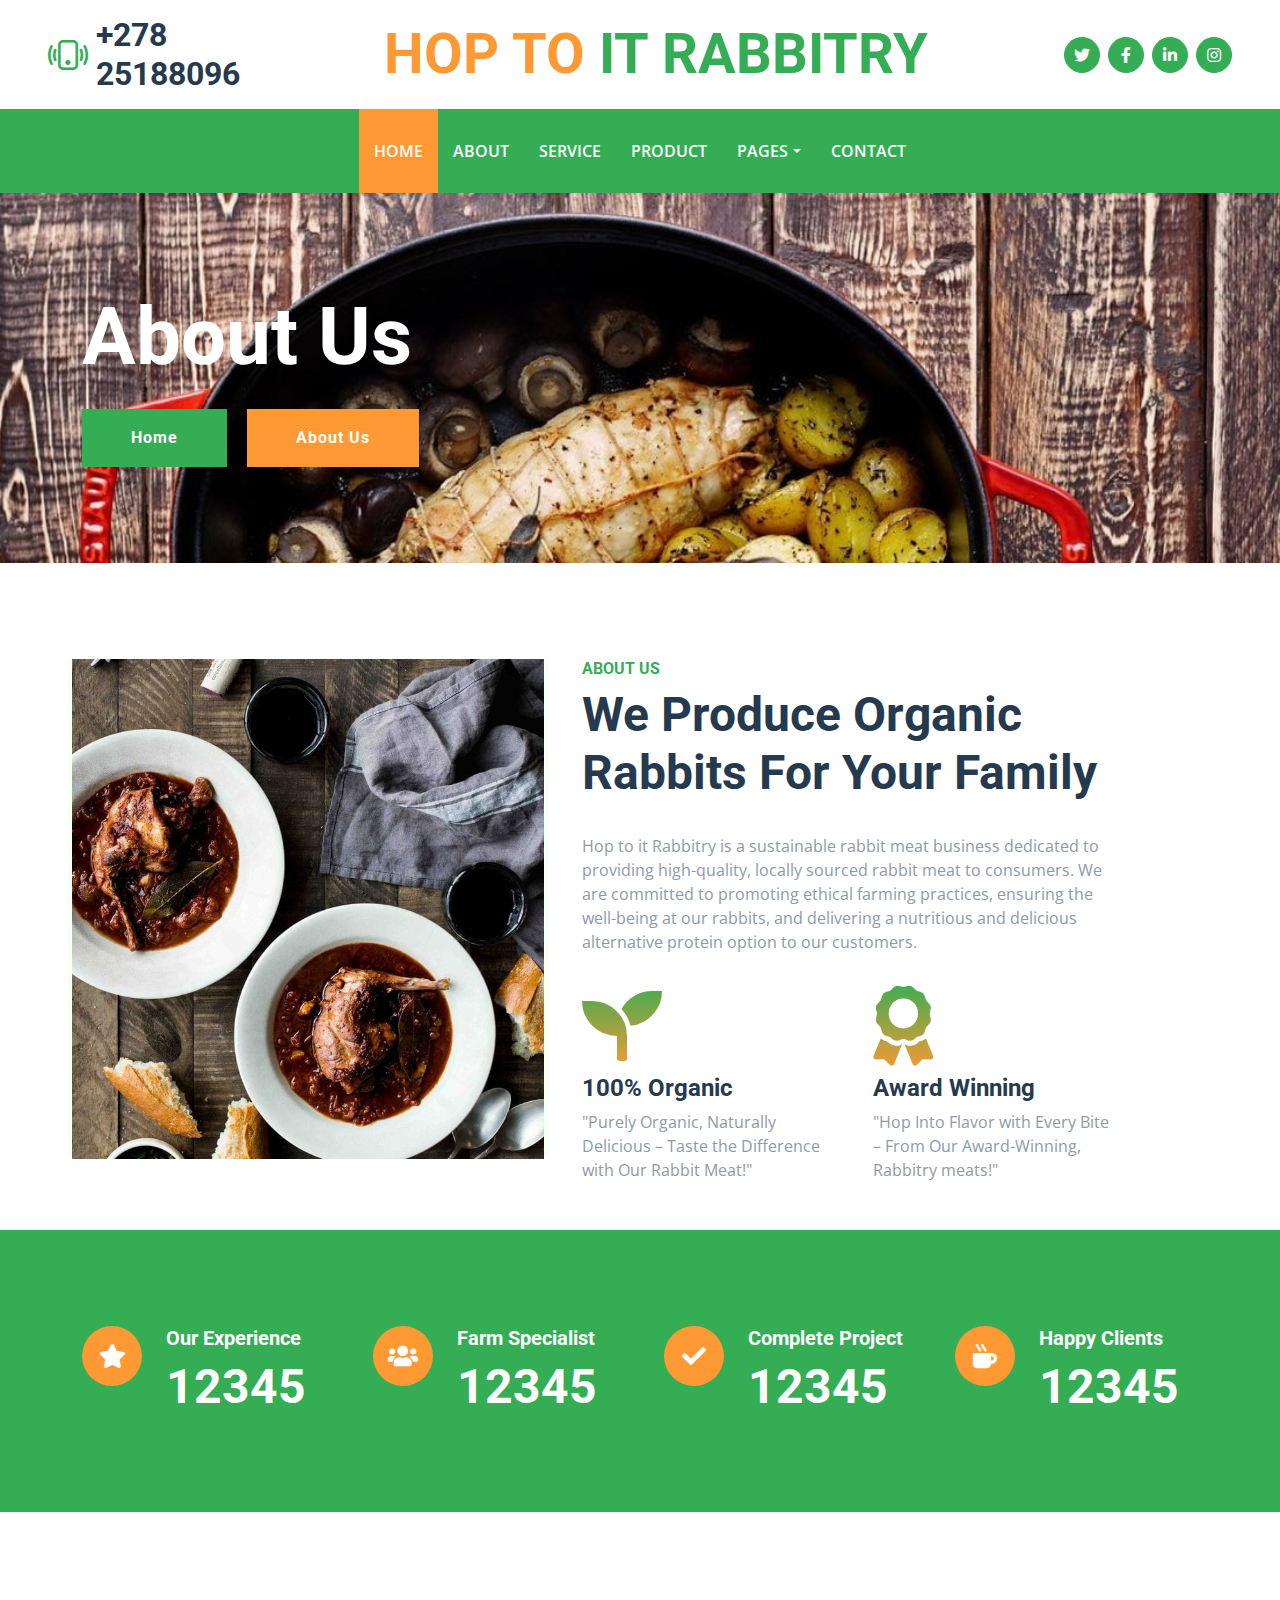
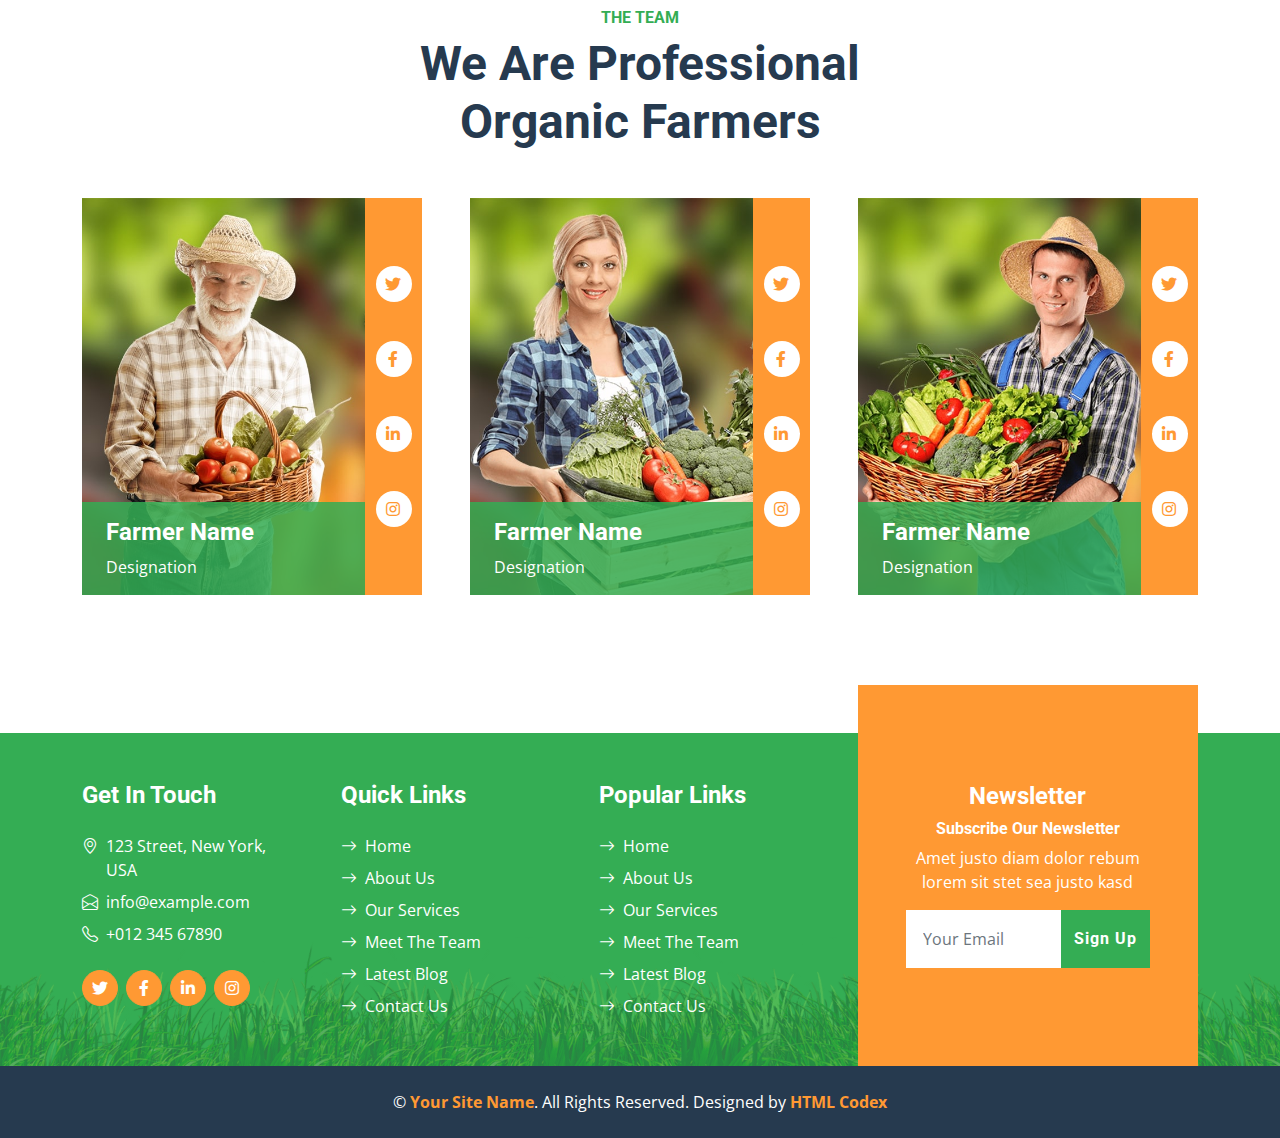
==== organic-farm-website-template/about.html @ c3741dbc "Initialized HopToItRabbitry project" ====
<!DOCTYPE html>
<html lang="en">

<head>
    <meta charset="utf-8">
    <title>FarmFresh - Organic Farm Website Template</title>
    <meta content="width=device-width, initial-scale=1.0" name="viewport">
    <meta content="Free HTML Templates" name="keywords">
    <meta content="Free HTML Templates" name="description">

    <!-- Favicon -->
    <link href="img/favicon.ico" rel="icon">

    <!-- Google Web Fonts -->
    <link rel="preconnect" href="https://fonts.gstatic.com">
    <link href="https://fonts.googleapis.com/css2?family=Open+Sans:wght@400;600&family=Roboto:wght@500;700&display=swap" rel="stylesheet">

    <!-- Icon Font Stylesheet -->
    <link href="https://cdnjs.cloudflare.com/ajax/libs/font-awesome/5.15.0/css/all.min.css" rel="stylesheet">
    <link href="https://cdn.jsdelivr.net/npm/bootstrap-icons@1.4.1/font/bootstrap-icons.css" rel="stylesheet">

    <!-- Libraries Stylesheet -->
    <link href="lib/owlcarousel/assets/owl.carousel.min.css" rel="stylesheet">

    <!-- Customized Bootstrap Stylesheet -->
    <link href="css/bootstrap.min.css" rel="stylesheet">

    <!-- Template Stylesheet -->
    <link href="css/style.css" rel="stylesheet">
</head>

<body>
    <!-- Topbar Start -->
    <div class="container-fluid px-5 d-none d-lg-block">
        <div class="row gx-5 py-3 align-items-center">
            <div class="col-lg-3">
                <div class="d-flex align-items-center justify-content-start">
                    <i class="bi bi-phone-vibrate fs-1 text-primary me-2"></i>
                    <h2 class="mb-0">+278 25188096</h2>
                </div>
            </div>
            <div class="col-lg-6">
                <div class="d-flex align-items-center justify-content-center">
                    <a href="index.html" class="navbar-brand ms-lg-5">
                        <h1 class="m-0 display-4 text-primary"><span class="text-secondary">HOP TO</span> IT RABBITRY</h1>
                    </a>
                </div>
            </div>
            <div class="col-lg-3">
                <div class="d-flex align-items-center justify-content-end">
                    <a class="btn btn-primary btn-square rounded-circle me-2" href="#"><i class="fab fa-twitter"></i></a>
                    <a class="btn btn-primary btn-square rounded-circle me-2" href="#"><i class="fab fa-facebook-f"></i></a>
                    <a class="btn btn-primary btn-square rounded-circle me-2" href="#"><i class="fab fa-linkedin-in"></i></a>
                    <a class="btn btn-primary btn-square rounded-circle" href="#"><i class="fab fa-instagram"></i></a>
                </div>
            </div>
        </div>
    </div>
    <!-- Topbar End -->


    <!-- Navbar Start -->
    <nav class="navbar navbar-expand-lg bg-primary navbar-dark shadow-sm py-3 py-lg-0 px-3 px-lg-5">
        <a href="index.html" class="navbar-brand d-flex d-lg-none">
            <h1 class="m-0 display-4 text-secondary"><span class="text-white">HOP TO</span> IT RABBITRY</h1>
        </a>
        <button class="navbar-toggler" type="button" data-bs-toggle="collapse" data-bs-target="#navbarCollapse">
            <span class="navbar-toggler-icon"></span>
        </button>
        <div class="collapse navbar-collapse" id="navbarCollapse">
            <div class="navbar-nav mx-auto py-0">
                <a href="index.html" class="nav-item nav-link active">Home</a>
                <a href="about.html" class="nav-item nav-link">About</a>
                <a href="service.html" class="nav-item nav-link">Service</a>
                <a href="product.html" class="nav-item nav-link">Product</a>
                <div class="nav-item dropdown">
                    <a href="#" class="nav-link dropdown-toggle" data-bs-toggle="dropdown">Pages</a>
                    <div class="dropdown-menu m-0">
                        <a href="blog.html" class="dropdown-item">Blog Grid</a>
                        <a href="detail.html" class="dropdown-item">Blog Detail</a>
                        <a href="feature.html" class="dropdown-item">Features</a>
                        <a href="team.html" class="dropdown-item">The Team</a>
                        <a href="testimonial.html" class="dropdown-item">Testimonial</a>
                    </div>
                </div>
                <a href="contact.html" class="nav-item nav-link">Contact</a>
            </div>
        </div>
    </nav>
    <!-- Navbar End -->


    <!-- Hero Start -->
    <div class="container-fluid bg-primary py-5 bg-hero mb-5">
        <div class="container py-5">
            <div class="row justify-content-start">
                <div class="col-lg-8 text-center text-lg-start">
                    <h1 class="display-1 text-white mb-md-4">About Us</h1>
                    <a href="" class="btn btn-primary py-md-3 px-md-5 me-3">Home</a>
                    <a href="" class="btn btn-secondary py-md-3 px-md-5">About Us</a>
                </div>
            </div>
        </div>
    </div>
    <!-- Hero End -->


    <!-- About Start -->
    <div class="container-fluid about pt-5">
        <div class="container">
            <div class="row gx-5">
                <div class="col-lg-6 mb-5 mb-lg-0 bordered-container">
                    <div class="d-flex h-80 border border-4 border-light border-bottom-0 pt-4">
                        <img class="img-fluid mt-auto mx-auto h-80" src="img/Banner1.jpg">
                    </div>
                </div>
                <div class="col-lg-6 pb-5">
                    <div class="mb-3 pb-2">
                        <h6 class="text-primary text-uppercase">About Us</h6>
                        <h1 class="display-5">We Produce Organic Rabbits For Your Family</h1>
                    </div>
                    <p class="mb-4">Hop to it Rabbitry is a sustainable rabbit meat business dedicated to providing high-quality, locally 
                        sourced rabbit meat to consumers. We are committed to promoting ethical farming practices, 
                        ensuring the well-being at our rabbits, and delivering a nutritious and delicious alternative protein 
                        option to our customers.
                        </p>
                    <div class="row gx-5 gy-4">
                        <div class="col-sm-6">
                            <i class="fa fa-seedling display-1 text-secondary"></i>
                            <h4>100% Organic</h4>
                            <p class="mb-0">"Purely Organic, Naturally Delicious – Taste the Difference with Our Rabbit Meat!"</p>
                        </div>
                        <div class="col-sm-6">
                            <i class="fa fa-award display-1 text-secondary"></i>
                            <h4>Award Winning</h4>
                            <p class="mb-0">"Hop Into Flavor with Every Bite – From Our Award-Winning, Rabbitry meats!"</p>
                        </div>
                    </div>
                </div>
            </div>
        </div>
    </div>
    <!-- About End -->


    <!-- Facts Start -->
    <div class="container-fluid bg-primary facts py-5 mb-5">
        <div class="container py-5">
            <div class="row gx-5 gy-4">
                <div class="col-lg-3 col-md-6">
                    <div class="d-flex">
                        <div class="bg-secondary rounded-circle d-flex align-items-center justify-content-center mb-3" style="width: 60px; height: 60px;">
                            <i class="fa fa-star fs-4 text-white"></i>
                        </div>
                        <div class="ps-4">
                            <h5 class="text-white">Our Experience</h5>
                            <h1 class="display-5 text-white mb-0" data-toggle="counter-up">12345</h1>
                        </div>
                    </div>
                </div>
                <div class="col-lg-3 col-md-6">
                    <div class="d-flex">
                        <div class="bg-secondary rounded-circle d-flex align-items-center justify-content-center mb-3" style="width: 60px; height: 60px;">
                            <i class="fa fa-users fs-4 text-white"></i>
                        </div>
                        <div class="ps-4">
                            <h5 class="text-white">Farm Specialist</h5>
                            <h1 class="display-5 text-white mb-0" data-toggle="counter-up">12345</h1>
                        </div>
                    </div>
                </div>
                <div class="col-lg-3 col-md-6">
                    <div class="d-flex">
                        <div class="bg-secondary rounded-circle d-flex align-items-center justify-content-center mb-3" style="width: 60px; height: 60px;">
                            <i class="fa fa-check fs-4 text-white"></i>
                        </div>
                        <div class="ps-4">
                            <h5 class="text-white">Complete Project</h5>
                            <h1 class="display-5 text-white mb-0" data-toggle="counter-up">12345</h1>
                        </div>
                    </div>
                </div>
                <div class="col-lg-3 col-md-6">
                    <div class="d-flex">
                        <div class="bg-secondary rounded-circle d-flex align-items-center justify-content-center mb-3" style="width: 60px; height: 60px;">
                            <i class="fa fa-mug-hot fs-4 text-white"></i>
                        </div>
                        <div class="ps-4">
                            <h5 class="text-white">Happy Clients</h5>
                            <h1 class="display-5 text-white mb-0" data-toggle="counter-up">12345</h1>
                        </div>
                    </div>
                </div>
            </div>
        </div>
    </div>
    <!-- Facts End -->


    <!-- Team Start -->
    <div class="container-fluid py-5">
        <div class="container">
            <div class="mx-auto text-center mb-5" style="max-width: 500px;">
                <h6 class="text-primary text-uppercase">The Team</h6>
                <h1 class="display-5">We Are Professional Organic Farmers</h1>
            </div>
            <div class="row g-5">
                <div class="col-lg-4 col-md-6">
                    <div class="row g-0">
                        <div class="col-10">
                            <div class="position-relative">
                                <img class="img-fluid w-100" src="img/team-1.jpg" alt="">
                                <div class="position-absolute start-0 bottom-0 w-100 py-3 px-4" style="background: rgba(52, 173, 84, .85);">
                                    <h4 class="text-white">Farmer Name</h4>
                                    <span class="text-white">Designation</span>
                                </div>
                            </div>
                        </div>
                        <div class="col-2">
                            <div class="h-100 d-flex flex-column align-items-center justify-content-around bg-secondary py-5">
                                <a class="btn btn-square rounded-circle bg-white" href="#"><i class="fab fa-twitter text-secondary"></i></a>
                                <a class="btn btn-square rounded-circle bg-white" href="#"><i class="fab fa-facebook-f text-secondary"></i></a>
                                <a class="btn btn-square rounded-circle bg-white" href="#"><i class="fab fa-linkedin-in text-secondary"></i></a>
                                <a class="btn btn-square rounded-circle bg-white" href="#"><i class="fab fa-instagram text-secondary"></i></a>
                            </div>
                        </div>
                    </div>
                </div>
                <div class="col-lg-4 col-md-6">
                    <div class="row g-0">
                        <div class="col-10">
                            <div class="position-relative">
                                <img class="img-fluid w-100" src="img/team-2.jpg" alt="">
                                <div class="position-absolute start-0 bottom-0 w-100 py-3 px-4" style="background: rgba(52, 173, 84, .85);">
                                    <h4 class="text-white">Farmer Name</h4>
                                    <span class="text-white">Designation</span>
                                </div>
                            </div>
                        </div>
                        <div class="col-2">
                            <div class="h-100 d-flex flex-column align-items-center justify-content-around bg-secondary py-5">
                                <a class="btn btn-square rounded-circle bg-white" href="#"><i class="fab fa-twitter text-secondary"></i></a>
                                <a class="btn btn-square rounded-circle bg-white" href="#"><i class="fab fa-facebook-f text-secondary"></i></a>
                                <a class="btn btn-square rounded-circle bg-white" href="#"><i class="fab fa-linkedin-in text-secondary"></i></a>
                                <a class="btn btn-square rounded-circle bg-white" href="#"><i class="fab fa-instagram text-secondary"></i></a>
                            </div>
                        </div>
                    </div>
                </div>
                <div class="col-lg-4 col-md-6">
                    <div class="row g-0">
                        <div class="col-10">
                            <div class="position-relative">
                                <img class="img-fluid w-100" src="img/team-3.jpg" alt="">
                                <div class="position-absolute start-0 bottom-0 w-100 py-3 px-4" style="background: rgba(52, 173, 84, .85);">
                                    <h4 class="text-white">Farmer Name</h4>
                                    <span class="text-white">Designation</span>
                                </div>
                            </div>
                        </div>
                        <div class="col-2">
                            <div class="h-100 d-flex flex-column align-items-center justify-content-around bg-secondary py-5">
                                <a class="btn btn-square rounded-circle bg-white" href="#"><i class="fab fa-twitter text-secondary"></i></a>
                                <a class="btn btn-square rounded-circle bg-white" href="#"><i class="fab fa-facebook-f text-secondary"></i></a>
                                <a class="btn btn-square rounded-circle bg-white" href="#"><i class="fab fa-linkedin-in text-secondary"></i></a>
                                <a class="btn btn-square rounded-circle bg-white" href="#"><i class="fab fa-instagram text-secondary"></i></a>
                            </div>
                        </div>
                    </div>
                </div>
            </div>
        </div>
    </div>
    <!-- Team End -->
    

    <!-- Footer Start -->
    <div class="container-fluid bg-footer bg-primary text-white mt-5">
        <div class="container">
            <div class="row gx-5">
                <div class="col-lg-8 col-md-6">
                    <div class="row gx-5">
                        <div class="col-lg-4 col-md-12 pt-5 mb-5">
                            <h4 class="text-white mb-4">Get In Touch</h4>
                            <div class="d-flex mb-2">
                                <i class="bi bi-geo-alt text-white me-2"></i>
                                <p class="text-white mb-0">123 Street, New York, USA</p>
                            </div>
                            <div class="d-flex mb-2">
                                <i class="bi bi-envelope-open text-white me-2"></i>
                                <p class="text-white mb-0">info@example.com</p>
                            </div>
                            <div class="d-flex mb-2">
                                <i class="bi bi-telephone text-white me-2"></i>
                                <p class="text-white mb-0">+012 345 67890</p>
                            </div>
                            <div class="d-flex mt-4">
                                <a class="btn btn-secondary btn-square rounded-circle me-2" href="#"><i class="fab fa-twitter"></i></a>
                                <a class="btn btn-secondary btn-square rounded-circle me-2" href="#"><i class="fab fa-facebook-f"></i></a>
                                <a class="btn btn-secondary btn-square rounded-circle me-2" href="#"><i class="fab fa-linkedin-in"></i></a>
                                <a class="btn btn-secondary btn-square rounded-circle" href="#"><i class="fab fa-instagram"></i></a>
                            </div>
                        </div>
                        <div class="col-lg-4 col-md-12 pt-0 pt-lg-5 mb-5">
                            <h4 class="text-white mb-4">Quick Links</h4>
                            <div class="d-flex flex-column justify-content-start">
                                <a class="text-white mb-2" href="#"><i class="bi bi-arrow-right text-white me-2"></i>Home</a>
                                <a class="text-white mb-2" href="#"><i class="bi bi-arrow-right text-white me-2"></i>About Us</a>
                                <a class="text-white mb-2" href="#"><i class="bi bi-arrow-right text-white me-2"></i>Our Services</a>
                                <a class="text-white mb-2" href="#"><i class="bi bi-arrow-right text-white me-2"></i>Meet The Team</a>
                                <a class="text-white mb-2" href="#"><i class="bi bi-arrow-right text-white me-2"></i>Latest Blog</a>
                                <a class="text-white" href="#"><i class="bi bi-arrow-right text-white me-2"></i>Contact Us</a>
                            </div>
                        </div>
                        <div class="col-lg-4 col-md-12 pt-0 pt-lg-5 mb-5">
                            <h4 class="text-white mb-4">Popular Links</h4>
                            <div class="d-flex flex-column justify-content-start">
                                <a class="text-white mb-2" href="#"><i class="bi bi-arrow-right text-white me-2"></i>Home</a>
                                <a class="text-white mb-2" href="#"><i class="bi bi-arrow-right text-white me-2"></i>About Us</a>
                                <a class="text-white mb-2" href="#"><i class="bi bi-arrow-right text-white me-2"></i>Our Services</a>
                                <a class="text-white mb-2" href="#"><i class="bi bi-arrow-right text-white me-2"></i>Meet The Team</a>
                                <a class="text-white mb-2" href="#"><i class="bi bi-arrow-right text-white me-2"></i>Latest Blog</a>
                                <a class="text-white" href="#"><i class="bi bi-arrow-right text-white me-2"></i>Contact Us</a>
                            </div>
                        </div>
                    </div>
                </div>
                <div class="col-lg-4 col-md-6 mt-lg-n5">
                    <div class="d-flex flex-column align-items-center justify-content-center text-center h-100 bg-secondary p-5">
                        <h4 class="text-white">Newsletter</h4>
                        <h6 class="text-white">Subscribe Our Newsletter</h6>
                        <p>Amet justo diam dolor rebum lorem sit stet sea justo kasd</p>
                        <form action="">
                            <div class="input-group">
                                <input type="text" class="form-control border-white p-3" placeholder="Your Email">
                                <button class="btn btn-primary">Sign Up</button>
                            </div>
                        </form>
                    </div>
                </div>
            </div>
        </div>
    </div>
    <div class="container-fluid bg-dark text-white py-4">
        <div class="container text-center">
            <p class="mb-0">&copy; <a class="text-secondary fw-bold" href="#">Your Site Name</a>. All Rights Reserved. Designed by <a class="text-secondary fw-bold" href="https://htmlcodex.com">HTML Codex</a></p>
        </div>
    </div>
    <!-- Footer End -->


    <!-- Back to Top -->
    <a href="#" class="btn btn-secondary py-3 fs-4 back-to-top"><i class="bi bi-arrow-up"></i></a>


    <!-- JavaScript Libraries -->
    <script src="https://code.jquery.com/jquery-3.4.1.min.js"></script>
    <script src="https://cdn.jsdelivr.net/npm/bootstrap@5.0.0/dist/js/bootstrap.bundle.min.js"></script>
    <script src="lib/easing/easing.min.js"></script>
    <script src="lib/waypoints/waypoints.min.js"></script>
    <script src="lib/counterup/counterup.min.js"></script>
    <script src="lib/owlcarousel/owl.carousel.min.js"></script>

    <!-- Template Javascript -->
    <script src="js/main.js"></script>
</body>

</html>
---- organic-farm-website-template/css/style.css ----
/********** Template CSS **********/
:root {
    --primary: #34AD54;
    --secondary: #FF9933;
    --light: #F6FFF2;
    --dark: #263A4F;
}

.btn {
    font-family: 'Roboto', sans-serif;
    letter-spacing: 1px;
    font-weight: 700;
    transition: .5s;
}

.btn-primary,
.btn-secondary {
    color: #FFFFFF;
}

.btn-square {
    width: 36px;
    height: 36px;
}

.btn-sm-square {
    width: 28px;
    height: 28px;
}

.btn-lg-square {
    width: 46px;
    height: 46px;
}

.btn-square,
.btn-sm-square,
.btn-lg-square {
    padding-left: 0;
    padding-right: 0;
    text-align: center;
}

.back-to-top {
    position: fixed;
    display: none;
    right: 30px;
    bottom: 0;
    border-radius: 0;
    z-index: 99;
}

.navbar-dark .navbar-nav .nav-link {
    padding: 30px 15px;
    font-size: 16px;
    font-weight: 600;
    color: #FFFFFF;
    text-transform: uppercase;
    transition: .5s;
}

.sticky-top.navbar-dark .navbar-nav .nav-link {
    padding: 20px 15px;
}

.navbar-dark .navbar-nav .nav-link:hover,
.navbar-dark .navbar-nav .nav-link.active {
    background: var(--secondary);
}

@media (max-width: 991.98px) {
    .navbar-dark .navbar-nav .nav-link  {
        padding: 10px;
    }
}

/* Carousel */

.carousel-item img {
    width: 100%;
    height: auto;
  }

@media (max-width: 576px) {
    .carousel-caption h4 {
        font-size: 18px;
        font-weight: 500 !important;
    }

    .carousel-caption h1 {
        font-size: 30px;
        font-weight: 600 !important;
    }
}

.carousel-control-prev,
.carousel-control-next {
    width: 10%;
}

.carousel-control-prev-icon,
.carousel-control-next-icon {
    width: 3rem;
    height: 3rem;
}

.bg-hero {
    background: url(../img/RabbitPlatter7.jpg) top right no-repeat;
    background-size: cover;
}

@media (min-width: 991.98px) {
    .banner {
        position: relative;
        margin-top: -90px;
        z-index: 1;
    }
}

.bg-vegetable {
    background: linear-gradient(rgba(52, 173, 84, .2), rgba(52, 173, 84, .2)), url(../img/vegetable.png) bottom right no-repeat;
    background-size: contain;
}

.bg-fruit {
    background: linear-gradient(rgba(255, 153, 51, .2), rgba(255, 153, 51, .2)), url(../img/fruit.png) bottom right no-repeat;
    background-size: contain;
}

.service-item {
    box-shadow: 0 0 45px #EDEDED;
    transition: .5s;
}

.about i,
.service-item i {
    background-image: linear-gradient(var(--primary), var(--secondary));
    -webkit-background-clip: text;
    -webkit-text-fill-color: transparent;
    transition: .5s;
}

.service-item:hover {
    color: var(--light);
    background: var(--primary) !important;
}

.service-item:hover i {
    background-image: linear-gradient(var(--light), var(--secondary));
}

.service-item:hover h4 {
    transition: .5s;
}

.service-item:hover h4 {
    color: var(--light);
}

.product-item {
    padding: 0 30px 30px 30px;
}

.product-item .btn-action {
    position: absolute;
    width: 100%;
    bottom: -40px;
    left: 0;
    opacity: 0;
    transition: .5s;
}

.product-item:hover .btn-action {
    bottom: 0;
    opacity: 1;
}

.product-item h5 {
    transition: .5s;
}

.product-item:hover h5 {
    opacity: 0;
}

.product-carousel::after {
    position: absolute;
    content: "";
    width: 100%;
    height: 55%;
    bottom: 0;
    left: 0;
    background: url(../img/bg-product-1.png) left bottom no-repeat, url(../img/bg-product-2.png) right bottom no-repeat;
    background-size: contain;
    background-color: var(--primary);
    z-index: -1;
}

.product-carousel .owl-nav {
    width: 100%;
    text-align: center;
    display: flex;
    justify-content: center;
}

.product-carousel .owl-nav .owl-prev,
.product-carousel .owl-nav .owl-next{
    position: relative;
    width: 55px;
    height: 45px;
    display: flex;
    align-items: center;
    justify-content: center;
    color: var(--primary);
    background: #FFFFFF;
    font-size: 22px;
    transition: .5s;
}

.product-carousel .owl-nav .owl-prev:hover,
.product-carousel .owl-nav .owl-next:hover {
    color: var(--secondary);
}

.bg-testimonial {
    background: url(../img/RabbitPlatter9.jpg) top center no-repeat;
    background-size: cover;
}

.testimonial-carousel {
    background: rgba(52, 173, 84, .7);
}

.testimonial-carousel .owl-nav {
    position: absolute;
    width: calc(100% + 46px);
    height: 46px;
    top: calc(50% - 23px);
    left: -23px;
    display: flex;
    justify-content: space-between;
    z-index: 1;
}

.testimonial-carousel .owl-nav .owl-prev,
.testimonial-carousel .owl-nav .owl-next {
    position: relative;
    width: 46px;
    height: 46px;
    display: flex;
    align-items: center;
    justify-content: center;
    color: var(--primary);
    background: #FFFFFF;
    font-size: 22px;
    transition: .5s;
}

.testimonial-carousel .owl-nav .owl-prev:hover,
.testimonial-carousel .owl-nav .owl-next:hover {
    color: var(--secondary);
}

.testimonial-carousel .owl-item img {
    width: 120px;
    height: 120px;
}

.blog-item img {
    transition: .5s;
}

.blog-item:hover img {
    transform: scale(1.2);
}

.blog-overlay {
    position: absolute;
    padding: 30px;
    width: 100%;
    height: 100%;
    top: 0;
    left: 0;
    display: flex;
    flex-direction: column;
    align-items: flex-start;
    justify-content: flex-end;
    background: linear-gradient(rgba(52, 173, 84, 0), rgba(52, 173, 84, 1));
    z-index: 1;
}

.bg-footer {
    background: linear-gradient(rgba(52, 173, 84, .7), rgba(52, 173, 84, .7)), url(../img/footer.png) center bottom no-repeat;
    background-size: contain;
}

@media (min-width: 991.98px) {
    .bg-footer {
        margin-top: 90px !important;
    }
}

.bordered-container{
      border: 2px transparent;
      padding: 10px;
      width: 500px; 
      height: 500px; 
      display: flex;
      justify-content: center;
      align-items: center;
      overflow: hidden;
}

.bordered-container img {
    max-width: 100%;
    max-height: 100%;
    object-fit: cover;
}
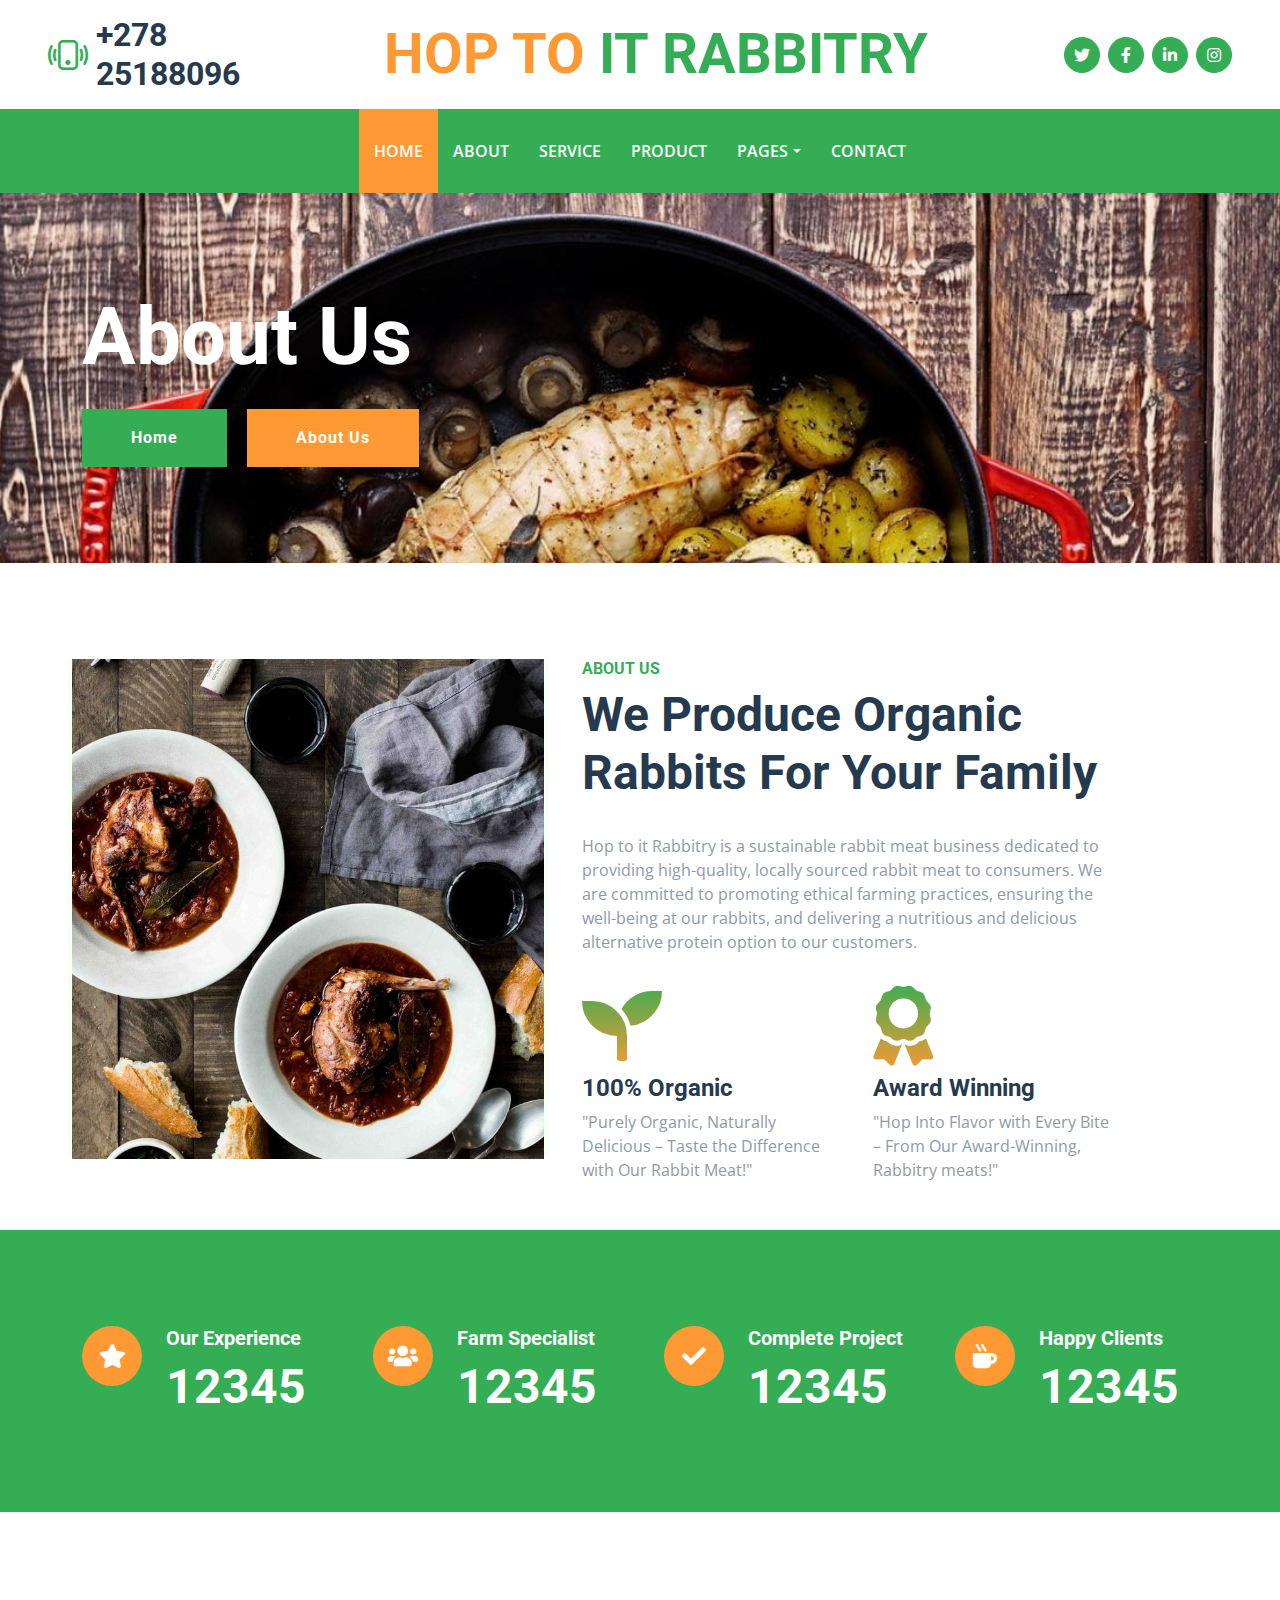
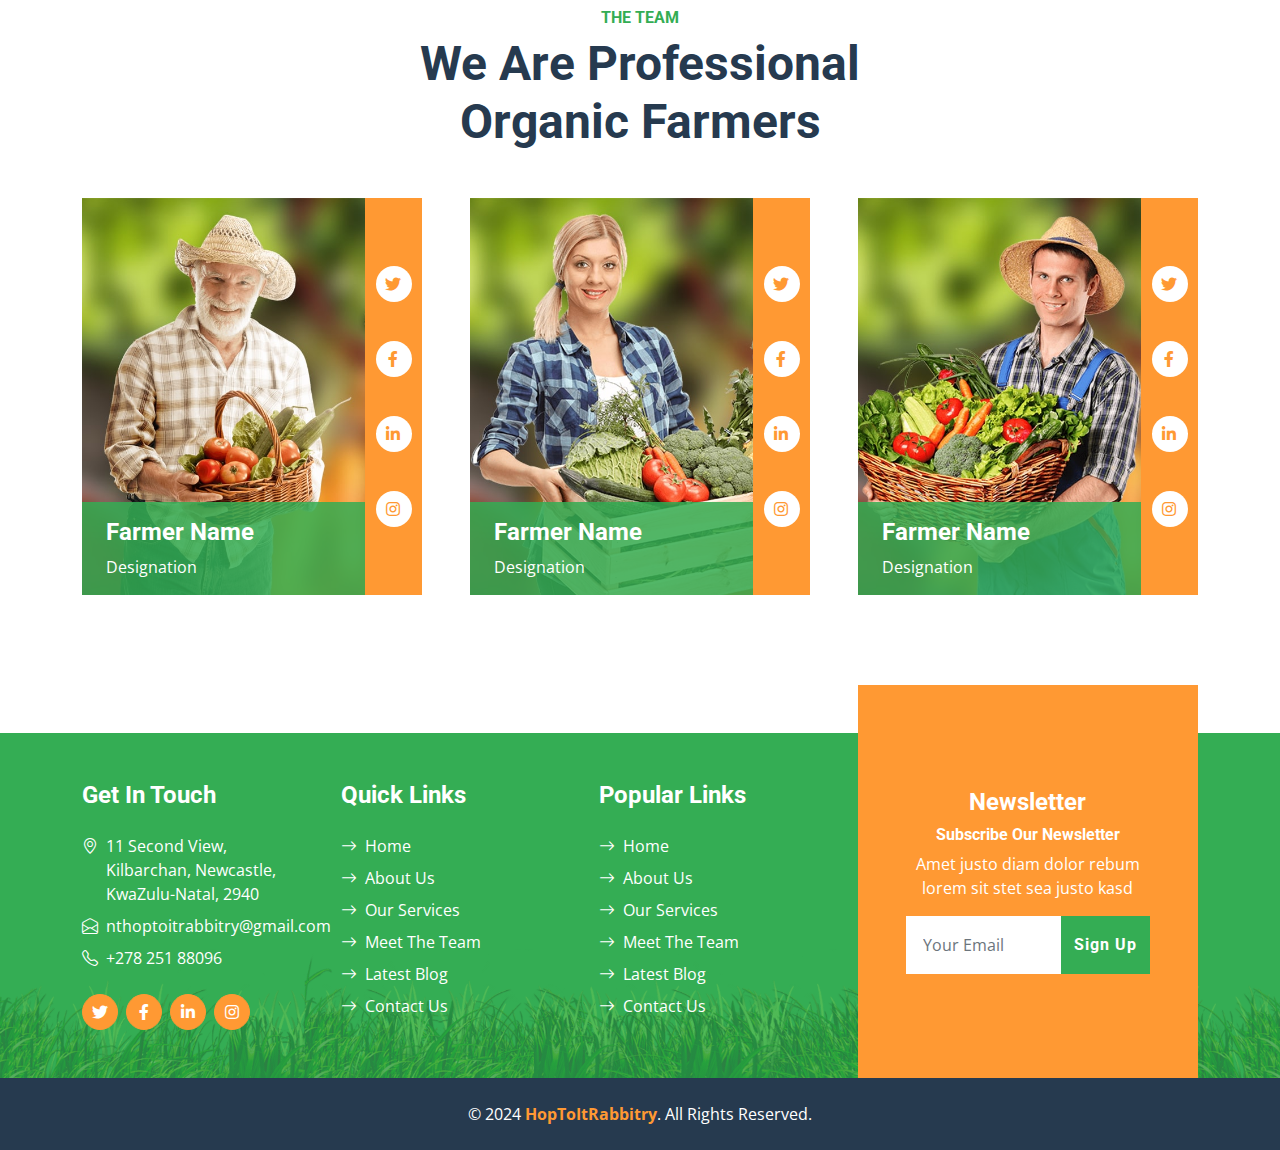
==== commit d4d8c3e9: "Updated Features to suit HopItRabbitry" ====
--- a/organic-farm-website-template/about.html
+++ b/organic-farm-website-template/about.html
@@ -3,7 +3,7 @@
 
 <head>
     <meta charset="utf-8">
-    <title>FarmFresh - Organic Farm Website Template</title>
+    <title>HopToItRabbitry</title>
     <meta content="width=device-width, initial-scale=1.0" name="viewport">
     <meta content="Free HTML Templates" name="keywords">
     <meta content="Free HTML Templates" name="description">
@@ -284,15 +284,17 @@
                             <h4 class="text-white mb-4">Get In Touch</h4>
                             <div class="d-flex mb-2">
                                 <i class="bi bi-geo-alt text-white me-2"></i>
-                                <p class="text-white mb-0">123 Street, New York, USA</p>
+                                <p class="text-white mb-0">11 Second View, Kilbarchan, 
+                                    Newcastle, KwaZulu-Natal, 
+                                    2940</p>
                             </div>
                             <div class="d-flex mb-2">
                                 <i class="bi bi-envelope-open text-white me-2"></i>
-                                <p class="text-white mb-0">info@example.com</p>
+                                <a href="#" class="text-white mb-0">nthoptoitrabbitry@gmail.com</a>
                             </div>
                             <div class="d-flex mb-2">
                                 <i class="bi bi-telephone text-white me-2"></i>
-                                <p class="text-white mb-0">+012 345 67890</p>
+                                <p class="text-white mb-0">+278 251 88096</p>
                             </div>
                             <div class="d-flex mt-4">
                                 <a class="btn btn-secondary btn-square rounded-circle me-2" href="#"><i class="fab fa-twitter"></i></a>
@@ -343,7 +345,7 @@
     </div>
     <div class="container-fluid bg-dark text-white py-4">
         <div class="container text-center">
-            <p class="mb-0">&copy; <a class="text-secondary fw-bold" href="#">Your Site Name</a>. All Rights Reserved. Designed by <a class="text-secondary fw-bold" href="https://htmlcodex.com">HTML Codex</a></p>
+            <p class="mb-0">&copy; 2024 <a class="text-secondary fw-bold" href="#">HopToItRabbitry</a>. All Rights Reserved.</p>
         </div>
     </div>
     <!-- Footer End -->
